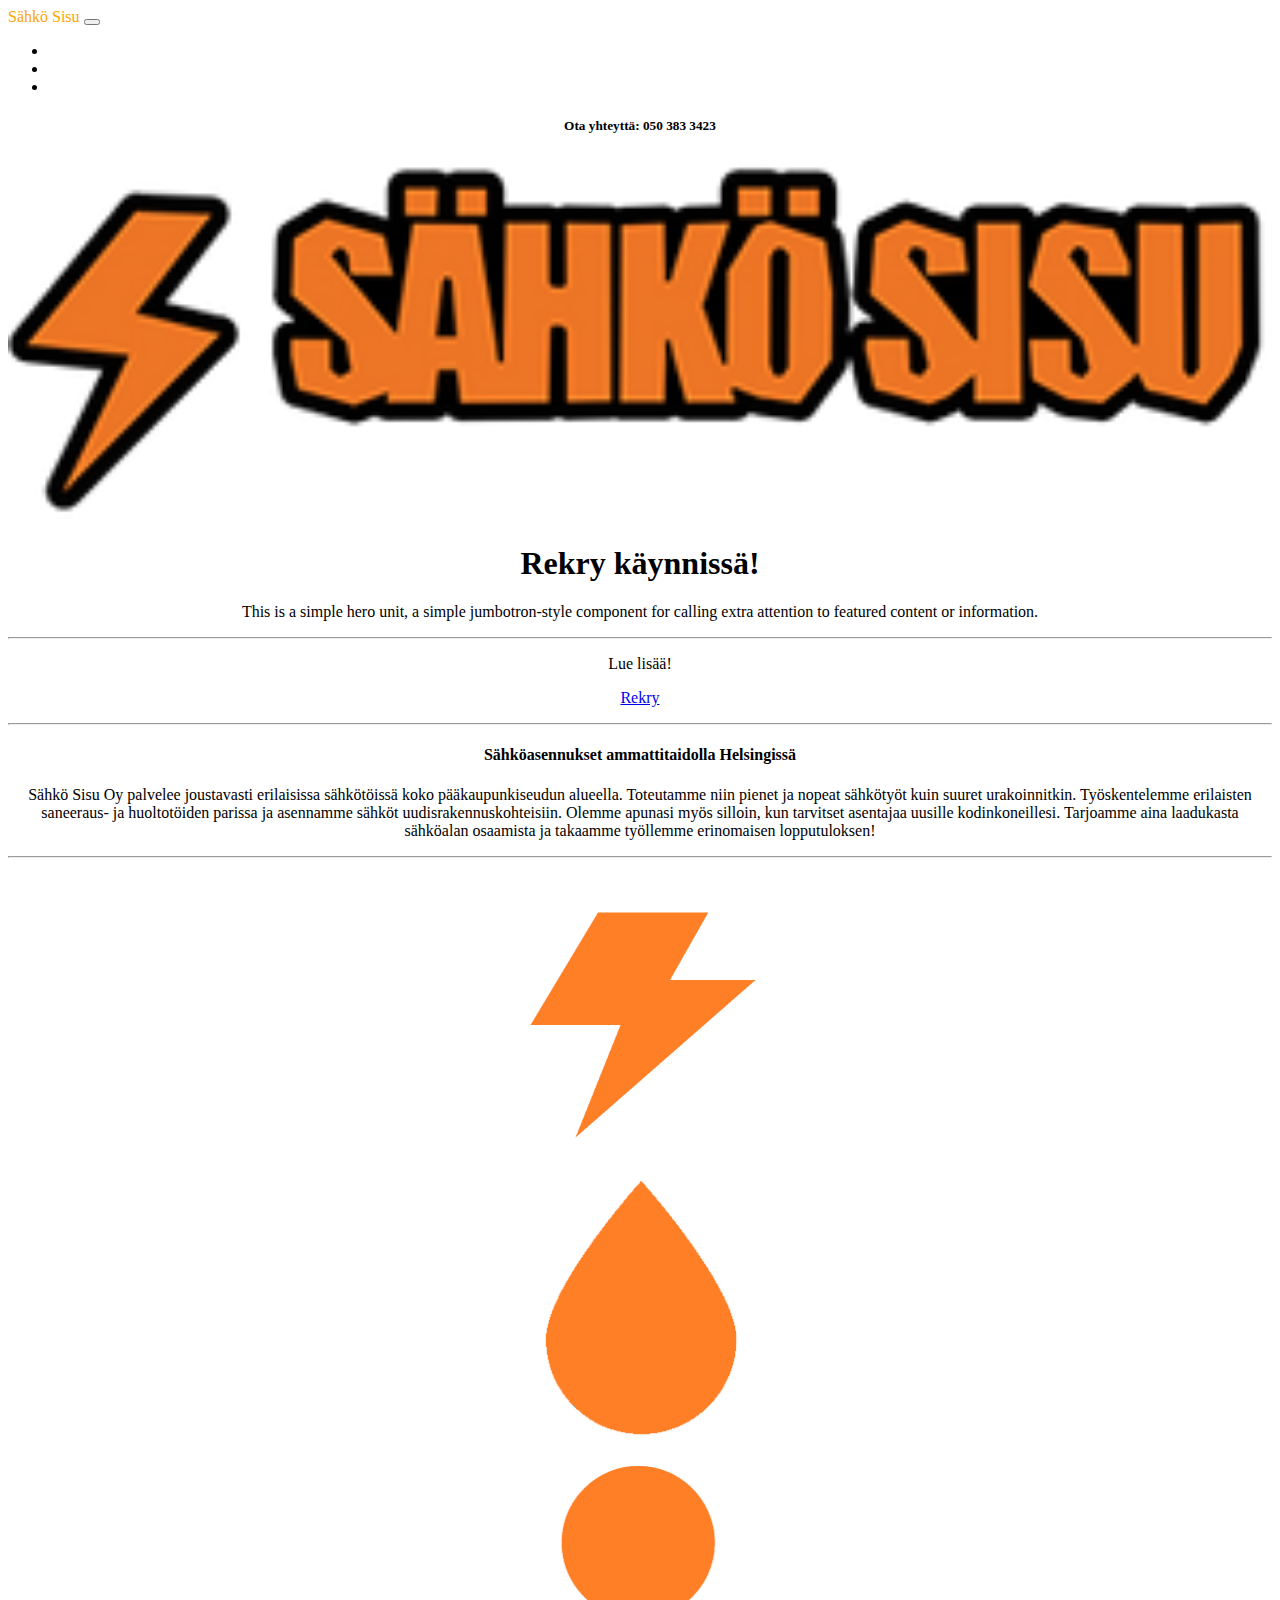
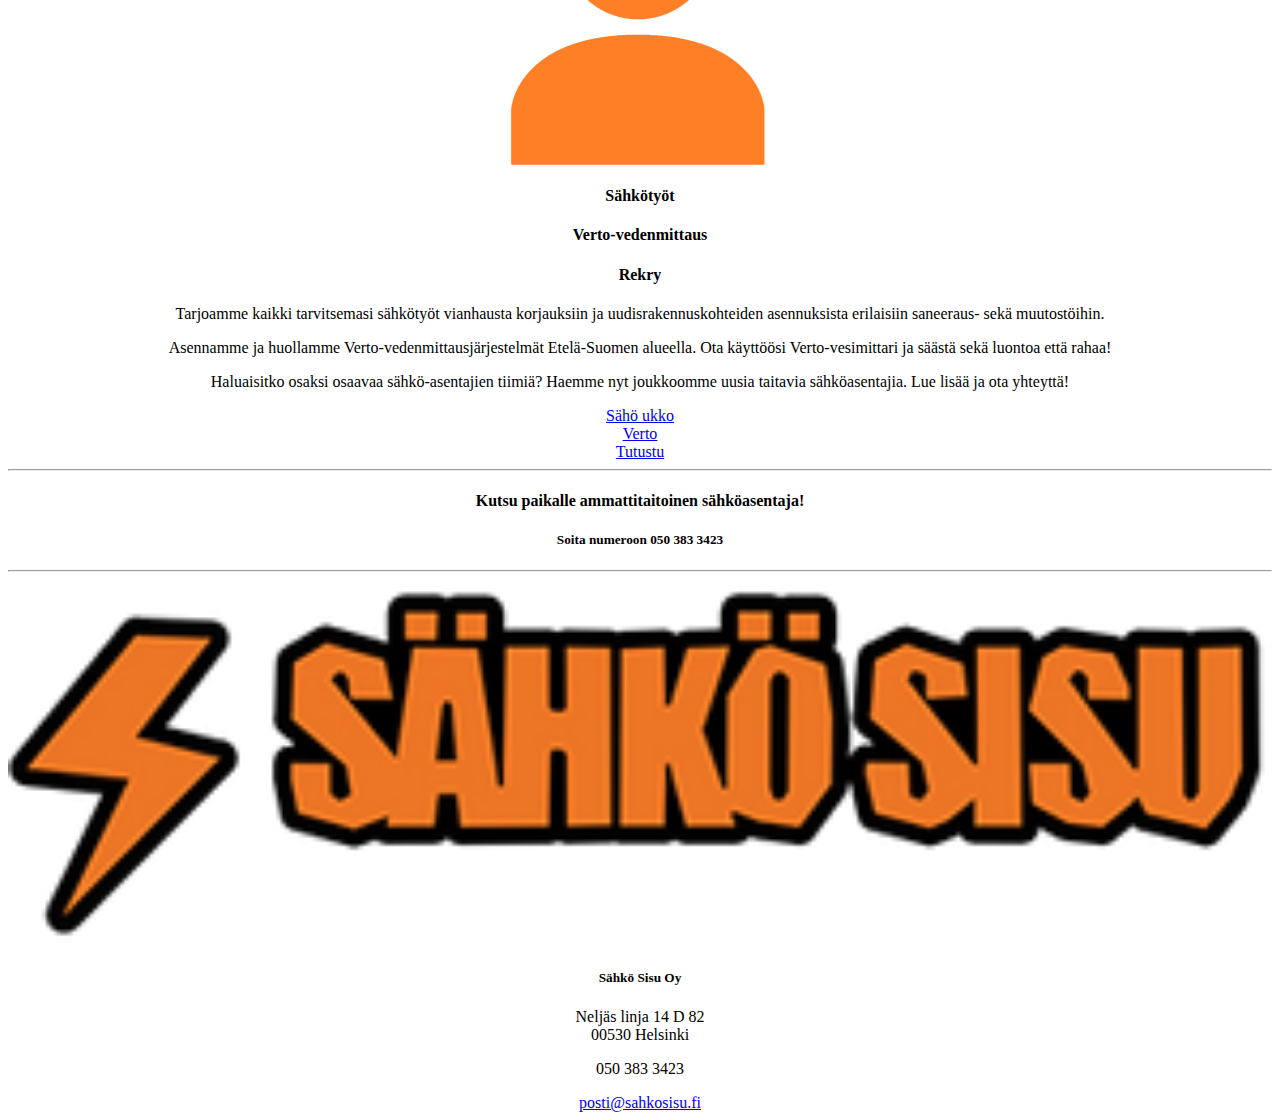
==== index.html @ 90e039bb "asd" ====
<!doctype html>
<html lang="fi">
	<head>
		<meta charset="utf-8">
		<meta name="viewport" content="width=device-width, initial-scale=1, shrink-to-fit=no">
		<link rel="stylesheet" href="https://cdn.jsdelivr.net/npm/bootstrap@4.5.3/dist/css/bootstrap.min.css" integrity="sha384-TX8t27EcRE3e/ihU7zmQxVncDAy5uIKz4rEkgIXeMed4M0jlfIDPvg6uqKI2xXr2" crossorigin="anonymous">
		<link rel="stylesheet" href="css/own.css">
		<title>Sähkö Sisu</title>
	</head>
	<body>
		<nav class="navbar navbar-expand-lg navbar-default bg-dark">
		  <a class="navbar-brand">Sähkö Sisu</a>
		  <button class="navbar-toggler" type="button" data-toggle="collapse" data-target="#navbarNav" aria-controls="navbarNav" aria-expanded="false" aria-label="Toggle navigation">
			<span class="navbar-toggler-icon"></span>
		  </button>
		  <div class="collapse navbar-collapse" id="navbarNav">
			<ul class="navbar-nav">
			  <li class="nav-item active">
				<a class="nav-link" href="file:///C:/Users/HooCee/Documents/GitHub/9B/index.html">Koti<span class="sr-only">(current)</span></a>
			  </li>
			  <li class="nav-item">
				<a class="nav-link" href="file:///C:/Users/HooCee/Documents/GitHub/9B/rekry.html">Rerky</a>
			  </li>
			  <li class="nav-item">
				<a class="nav-link" href="file:///C:/Users/HooCee/Documents/GitHub/9B/yhteystiedot.html">Yhteystiedot</a>
			  </li>
			</ul>
		  </div>
		</nav>
		<div class="container">
			<div class="row">
				<div class="col-sm-4"><h5>Ota yhteyttä: 050 383 3423</h5></div>
			</div>
			<div class="row">
				<div class="col-sm-4"> <img src="images/logo.png" class="responsive" alt="Logo"> </div>
				<div class="col-sm-2"></div>
				<div class="col-sm-2"></div>
				<div class="col-sm-2"></div>
				<div class="col-sm-2"></div>
			</div>
			<div class="row">
				<div class="jumbotron">
					<h1 class="display-4">Rekry käynnissä!</h1>
					<p class="lead">This is a simple hero unit, a simple jumbotron-style component for calling extra attention to featured content or information.</p>
					<hr class="my-4">
					<p>Lue lisää!</p>
					<p class="lead">
					<a class="btn btn-primary btn-lg" href="https://hoocee.github.io/rekry.html" role="button">Rekry</a>
					</p>
				</div>
			</div>
			
			<div class="row">
				<div class="col-sm"><hr></div>
			</div>
			
			<div class="row">
				<div class="col-sm-12"> <h4>Sähköasennukset ammattitaidolla Helsingissä</h4></div>
				<div class="col-sm-12"> <p>Sähkö Sisu Oy palvelee joustavasti erilaisissa sähkötöissä koko pääkaupunkiseudun alueella. Toteutamme niin pienet ja nopeat sähkötyöt kuin suuret 
				urakoinnitkin. Työskentelemme erilaisten saneeraus- ja huoltotöiden parissa ja asennamme sähköt uudisrakennuskohteisiin. Olemme apunasi myös silloin, kun tarvitset asentajaa uusille kodinkoneillesi. 
				Tarjoamme aina laadukasta sähköalan osaamista ja takaamme työllemme erinomaisen lopputuloksen!</p></div>
			</div>
			
			<div class="row">
				<div class="col-sm"><hr></div>
			</div>
			
			<div class="row">
				<div class="col-sm-4"><img class="img" src="images/sahko.png" alt="Sähkö"></div>
				<div class="col-sm-4"><img class="img" src="images/vesi.png" alt="Verto"></div>
				<div class="col-sm-4"><img class="img" src="images/rekry.png" alt="Rekry"></div>
			</div>
			
			<div class="row">
				<div class="col-sm-4"><h4>Sähkötyöt</h4></div>
				<div class="col-sm-4"><h4>Verto-vedenmittaus</h4></div>
				<div class="col-sm-4"><h4>Rekry</h4></div>
			</div>
			
			<div class="row">
				<div class="col-sm-4"><p>Tarjoamme kaikki tarvitsemasi sähkötyöt vianhausta korjauksiin ja uudisrakennuskohteiden asennuksista erilaisiin saneeraus- sekä muutostöihin.</p></div>
				<div class="col-sm-4"><p>Asennamme ja huollamme Verto-vedenmittausjärjestelmät Etelä-Suomen alueella. Ota käyttöösi Verto-vesimittari ja säästä sekä luontoa että rahaa!</p></div>
				<div class="col-sm-4"><p>Haluaisitko osaksi osaavaa sähkö-asentajien tiimiä? Haemme nyt joukkoomme uusia taitavia sähköasentajia. Lue lisää ja ota yhteyttä!</p></div>
			</div>
			
			<div class="row">
				<div class="col-sm-4"><a href="https://fi.wikipedia.org/wiki/S%C3%A4hk%C3%B6asentaja" class="btn btn-info" role="button">Sähö ukko</a></div>
				<div class="col-sm-4"><a href="https://www.verto.fi/" class="btn btn-info" role="button">Verto</a></div>
				<div class="col-sm-4"><a href="file:///C:/Users/HooCee/Documents/GitHub/sahkosisu/rekry.html" class="btn btn-info" role="button">Tutustu</a></div>
			</div>
			
			<div class="row">
				<div class="col-sm"><hr></div>
			</div>
			
			<div class="row">
				<div class="col-sm"><h4>Kutsu paikalle ammattitaitoinen sähköasentaja!</h4></div>
			</div>
			
			<div class="row">
				<div class="col-sm"><h5>Soita numeroon 050 383 3423</h5></div>
			</div>
			
			<div class="row">
				<div class="col-sm"><hr></div>
			</div>
			
			<div class="row">
				<div class="col-sm-4"> <img src="images/logo.png" class="responsive" alt="Logo"> </div>
				<div class="col-sm-2">
					<h5>Sähkö Sisu Oy</h5>
					<p>Neljäs linja 14 D 82 <br>
					00530 Helsinki</p>
				</div>
				<div class="col-sm-2">
					<p>050 383 3423</p>
					<a href="mailto:posti@sahkosisu.fi">posti@sahkosisu.fi</a>
				</div>
				<div class="col-sm-2"></div>
				<div class="col-sm-2"></div>
			</div>
			
		</div>

		
		<script src="https://code.jquery.com/jquery-3.5.1.slim.min.js" integrity="sha384-DfXdz2htPH0lsSSs5nCTpuj/zy4C+OGpamoFVy38MVBnE+IbbVYUew+OrCXaRkfj" crossorigin="anonymous"></script>
		<script src="https://cdn.jsdelivr.net/npm/bootstrap@4.5.3/dist/js/bootstrap.bundle.min.js" integrity="sha384-ho+j7jyWK8fNQe+A12Hb8AhRq26LrZ/JpcUGGOn+Y7RsweNrtN/tE3MoK7ZeZDyx" crossorigin="anonymous"></script>
	</body>
</html>
---- css/own.css ----
.row {
	text-align:center;
	max-width:100%;height:auto;
}
#banner {
	max-width:100%;height:auto;
}
.col-sm-2 {
	text-align: center;
	margin: auto;
}
.col-sm-12 {
	text-align:center
}
.img {
	max-width:100%;
	max-height:300px;
	display: block;
	margin-left: auto;
	margin-right: auto;
}
.col-sm-4 {
	text-align:center
}
.col-sm {
	text-align:center
}
.nav-link {
	color: white;
}
.responsive {
  width: 100%;
  height: auto;
}
.navbar-brand {
	color: orange;
}
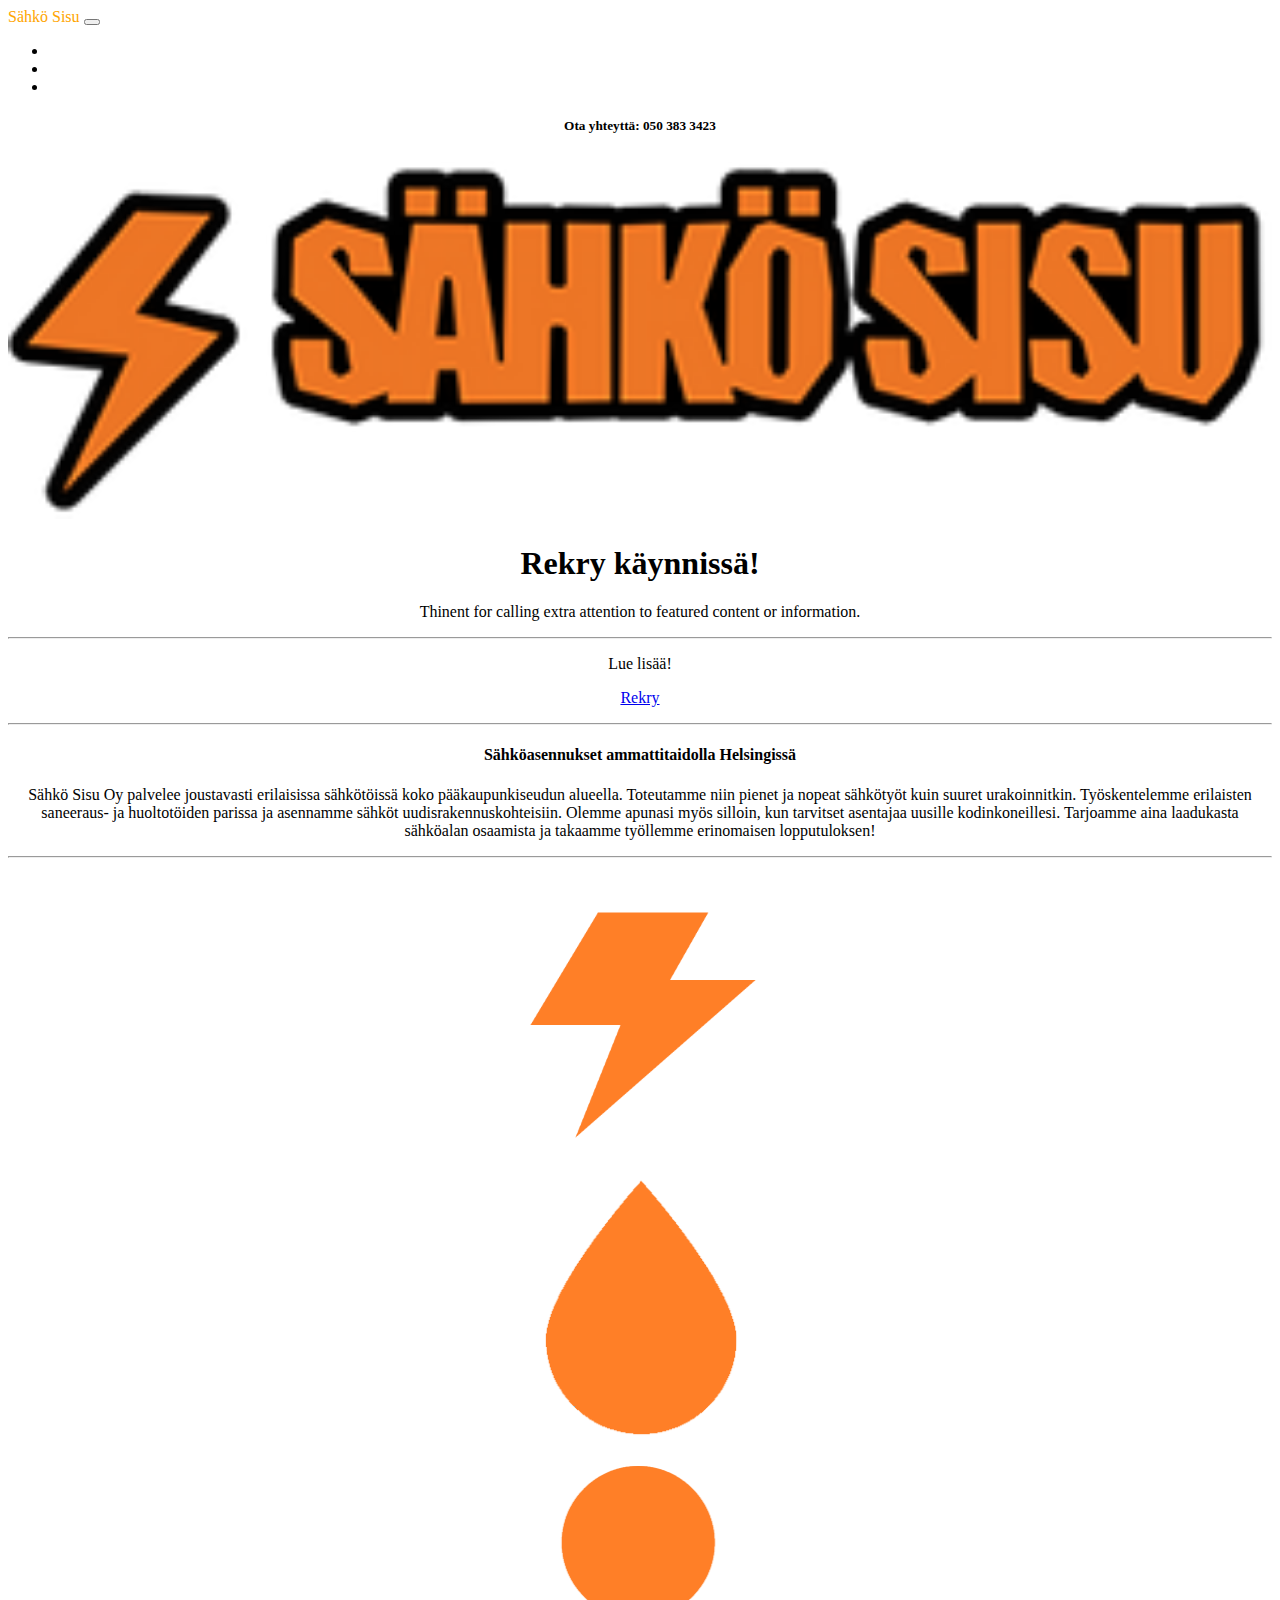
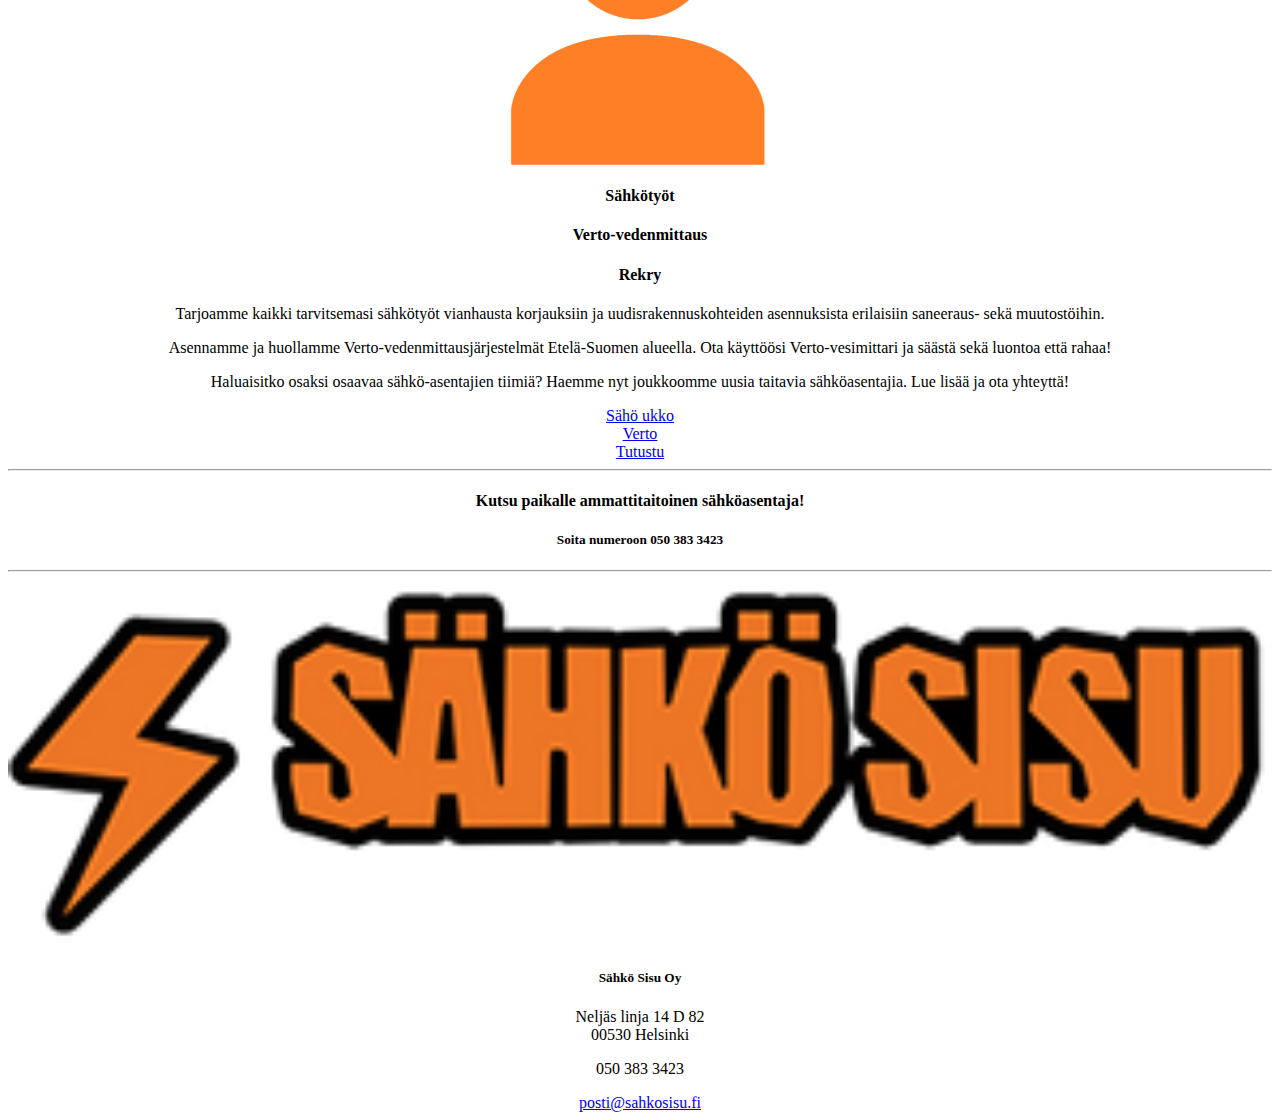
==== commit 42f64397: "Update index.html" ====
--- a/index.html
+++ b/index.html
@@ -16,13 +16,13 @@
 		  <div class="collapse navbar-collapse" id="navbarNav">
 			<ul class="navbar-nav">
 			  <li class="nav-item active">
-				<a class="nav-link" href="file:///C:/Users/HooCee/Documents/GitHub/9B/index.html">Koti<span class="sr-only">(current)</span></a>
+				<a class="nav-link" href="https://hoocee.github.io/">Koti<span class="sr-only">(current)</span></a>
 			  </li>
 			  <li class="nav-item">
-				<a class="nav-link" href="file:///C:/Users/HooCee/Documents/GitHub/9B/rekry.html">Rerky</a>
+				<a class="nav-link" href="https://hoocee.github.io/rekry.html">Rerky</a>
 			  </li>
 			  <li class="nav-item">
-				<a class="nav-link" href="file:///C:/Users/HooCee/Documents/GitHub/9B/yhteystiedot.html">Yhteystiedot</a>
+				<a class="nav-link" href="https://hoocee.github.io/yhteystiedot.html">Yhteystiedot</a>
 			  </li>
 			</ul>
 		  </div>
@@ -41,7 +41,7 @@
 			<div class="row">
 				<div class="jumbotron">
 					<h1 class="display-4">Rekry käynnissä!</h1>
-					<p class="lead">This is a simple hero unit, a simple jumbotron-style component for calling extra attention to featured content or information.</p>
+					<p class="lead">Thinent for calling extra attention to featured content or information.</p>
 					<hr class="my-4">
 					<p>Lue lisää!</p>
 					<p class="lead">
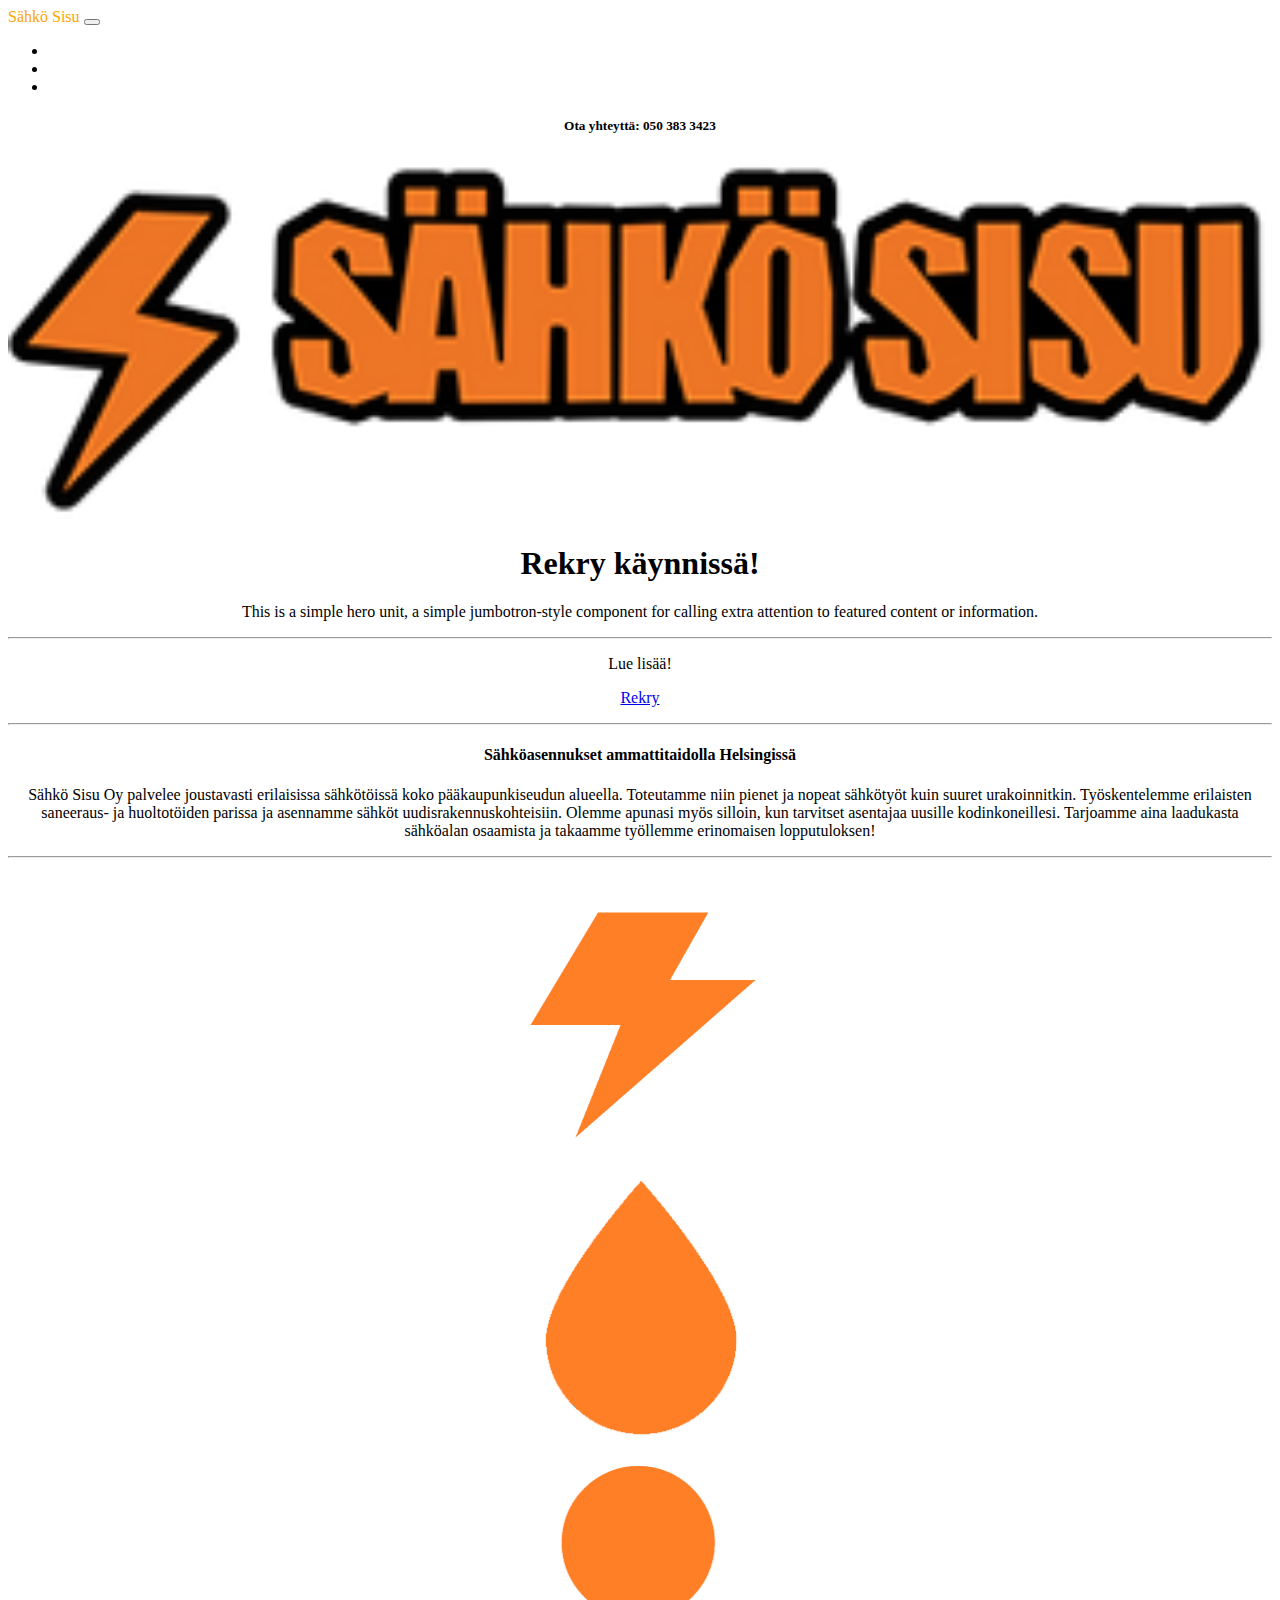
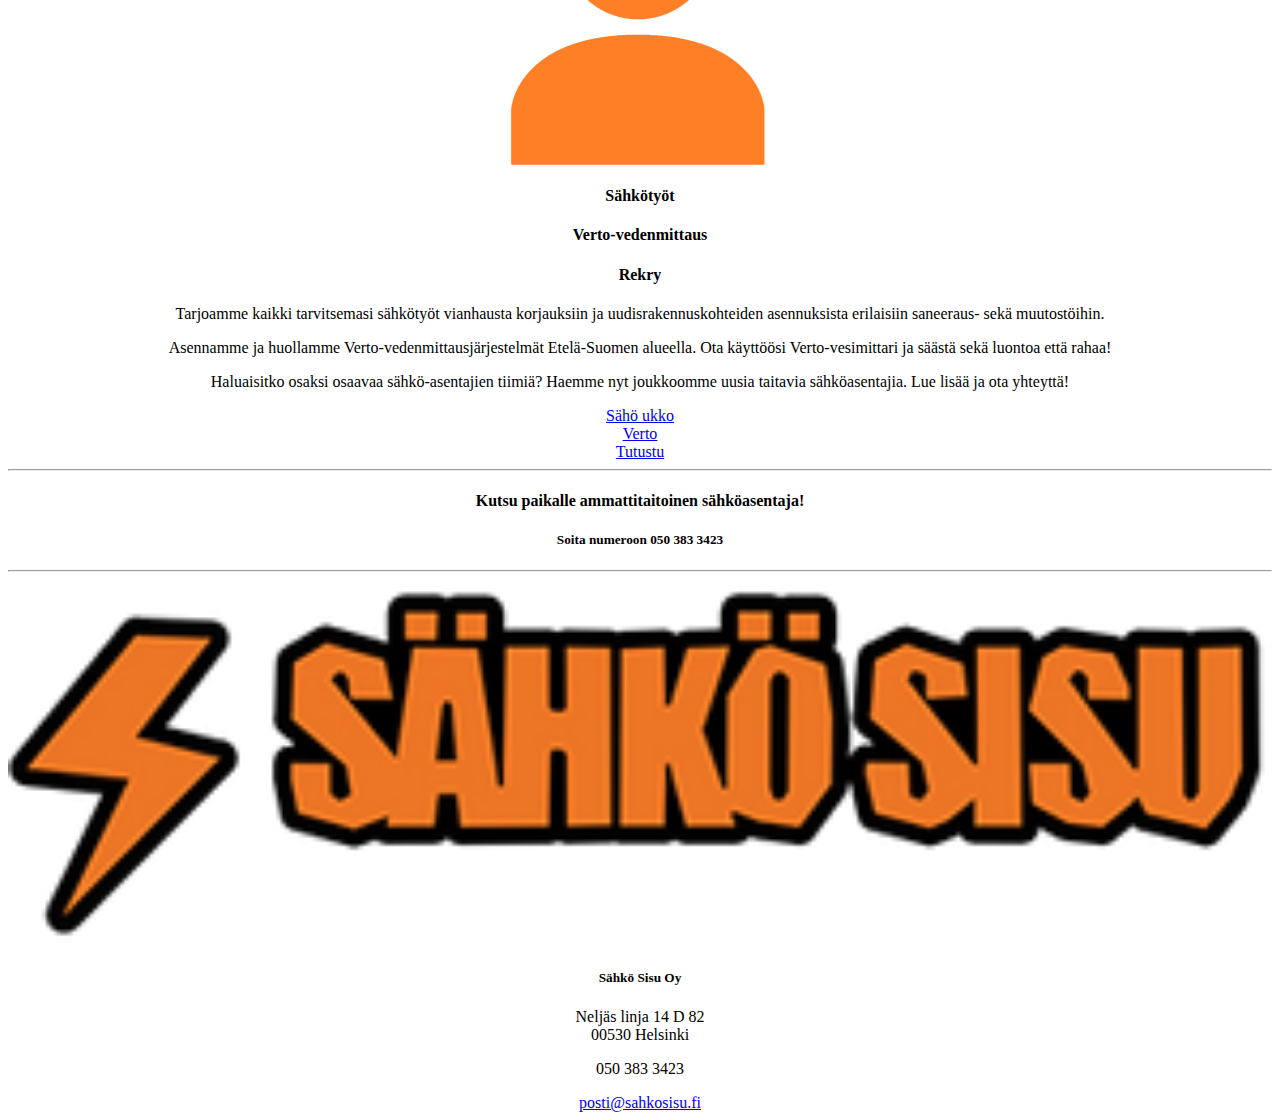
==== commit 6860ea77: "Update index.html" ====
--- a/index.html
+++ b/index.html
@@ -41,7 +41,7 @@
 			<div class="row">
 				<div class="jumbotron">
 					<h1 class="display-4">Rekry käynnissä!</h1>
-					<p class="lead">Thinent for calling extra attention to featured content or information.</p>
+					<p class="lead">This is a simple hero unit, a simple jumbotron-style component for calling extra attention to featured content or information.</p>
 					<hr class="my-4">
 					<p>Lue lisää!</p>
 					<p class="lead">
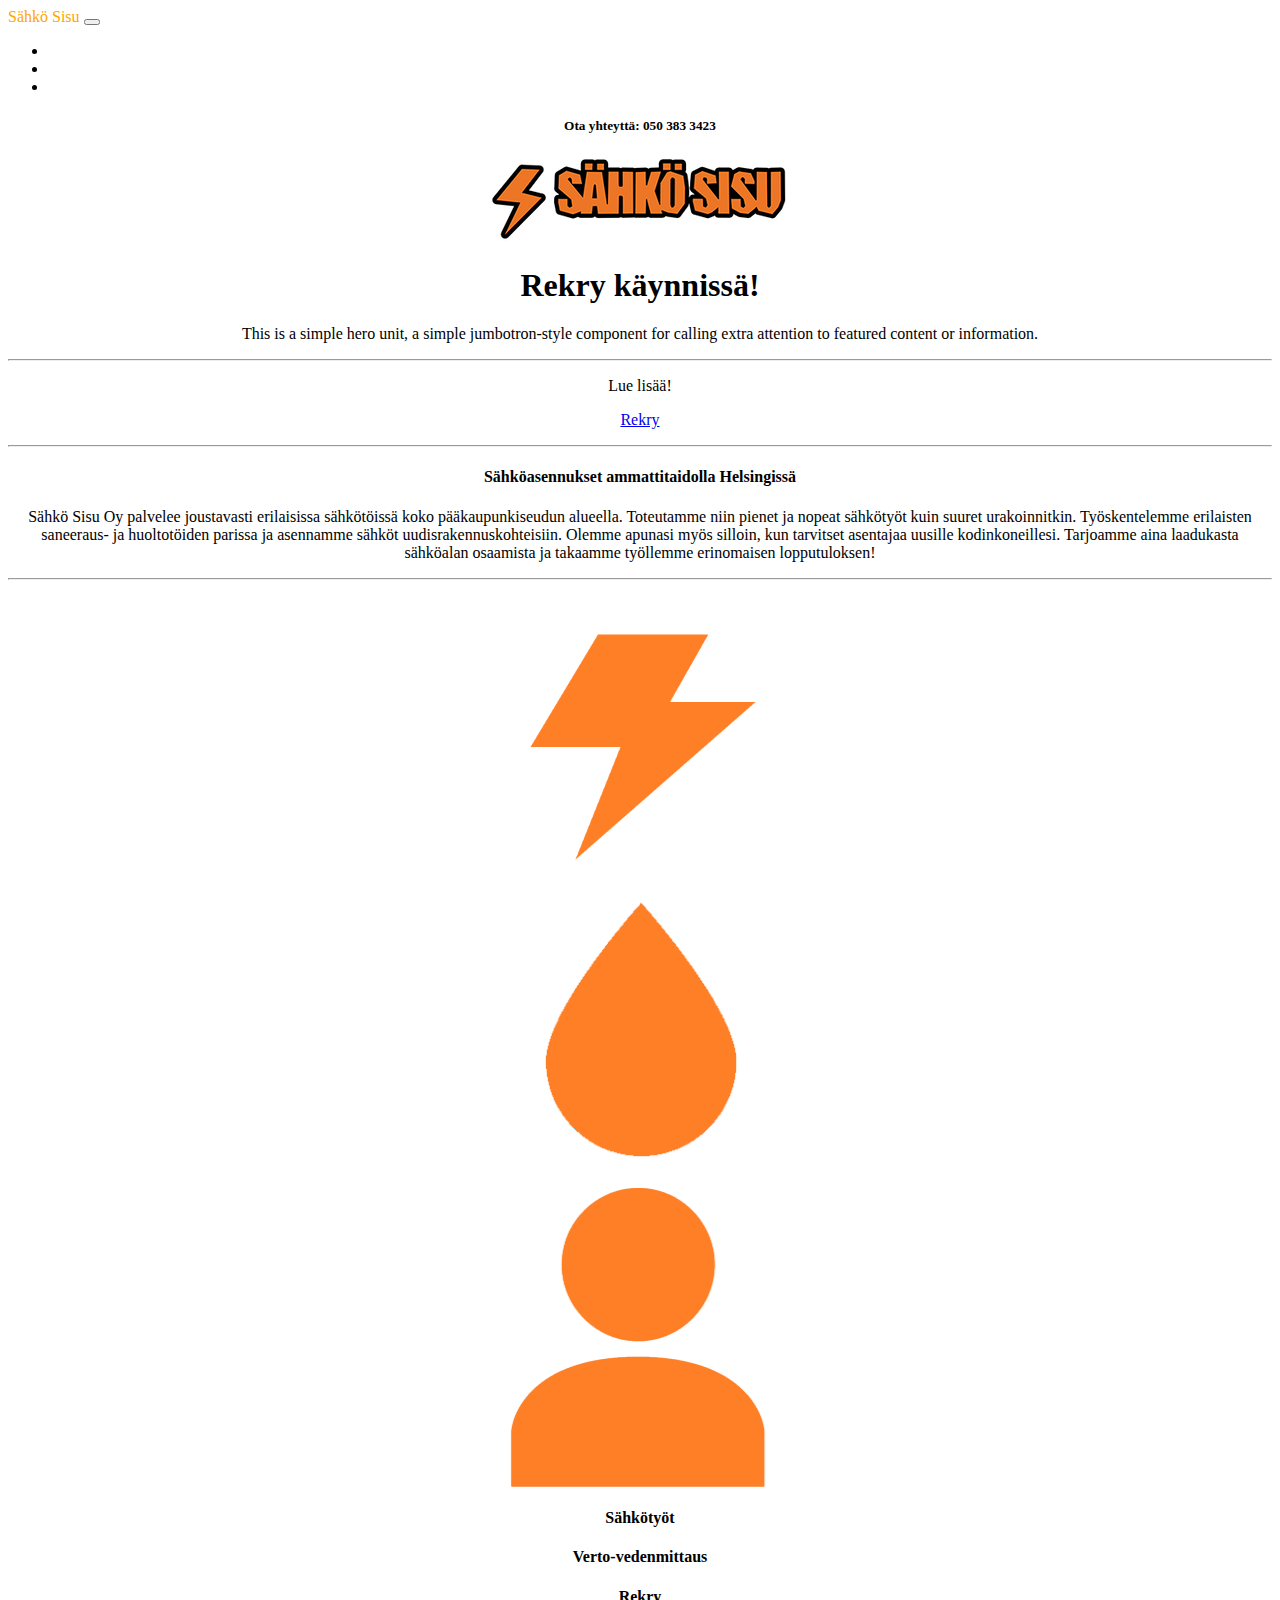
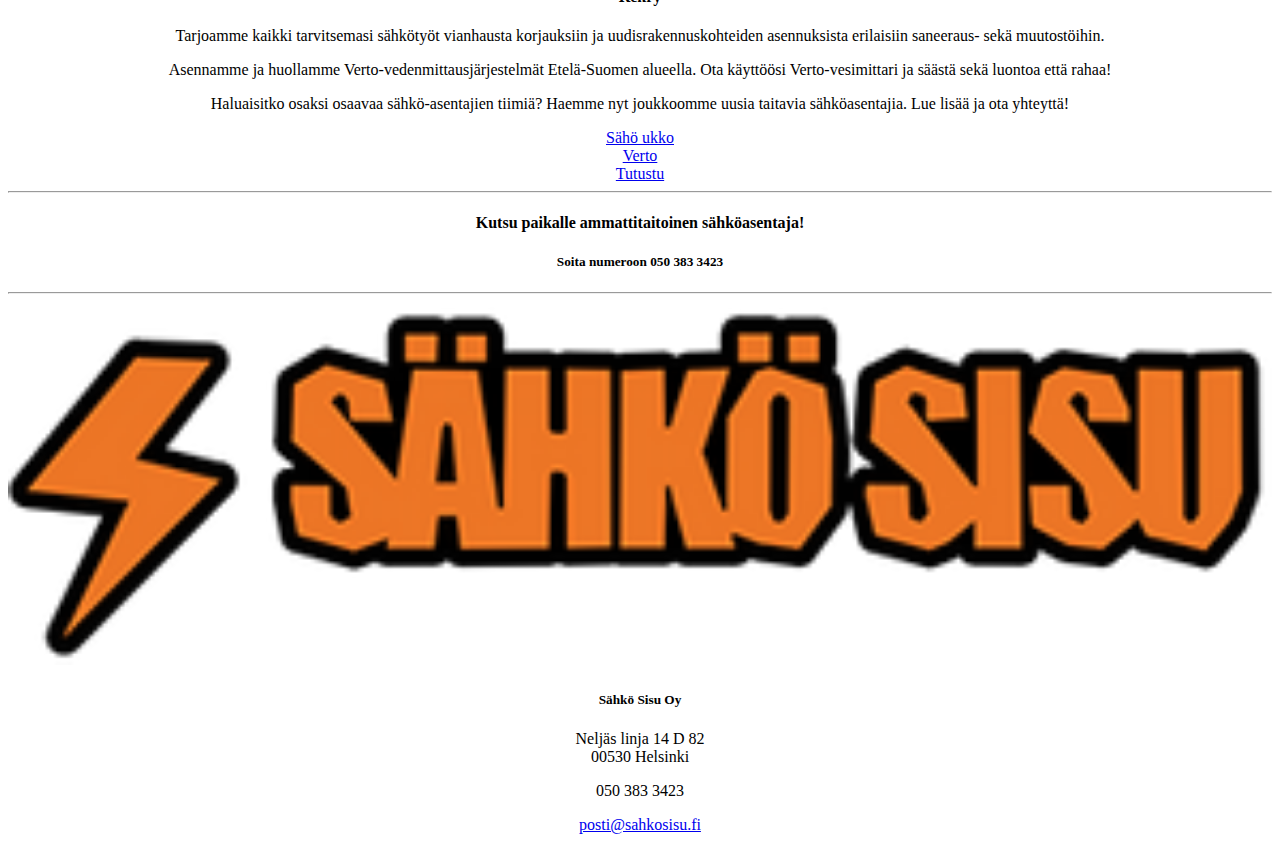
==== commit e8a74769: "Update index.html" ====
--- a/index.html
+++ b/index.html
@@ -32,7 +32,7 @@
 				<div class="col-sm-4"><h5>Ota yhteyttä: 050 383 3423</h5></div>
 			</div>
 			<div class="row">
-				<div class="col-sm-4"> <img src="images/logo.png" class="responsive" alt="Logo"> </div>
+				<div class="col-sm-4"> <img src="images/logo.png" class="rounded-circle" alt="Logo"> </div>
 				<div class="col-sm-2"></div>
 				<div class="col-sm-2"></div>
 				<div class="col-sm-2"></div>
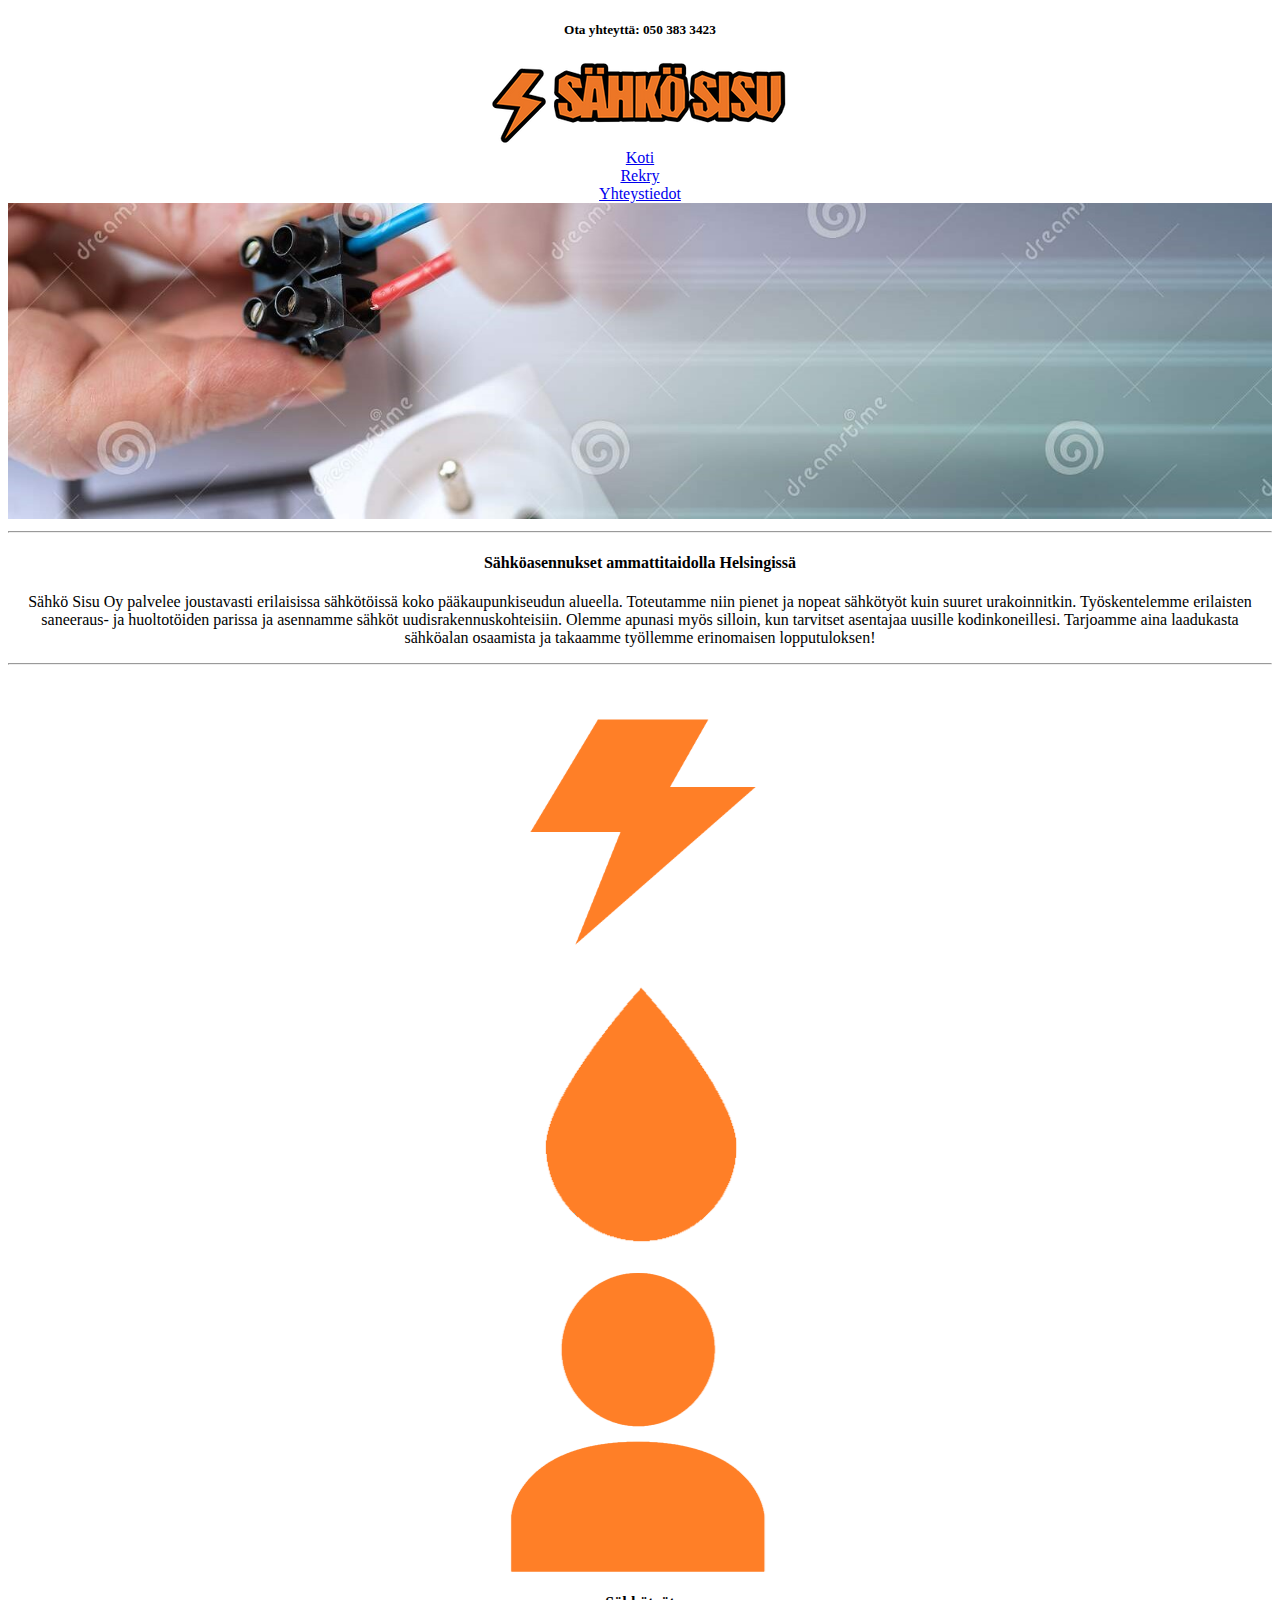
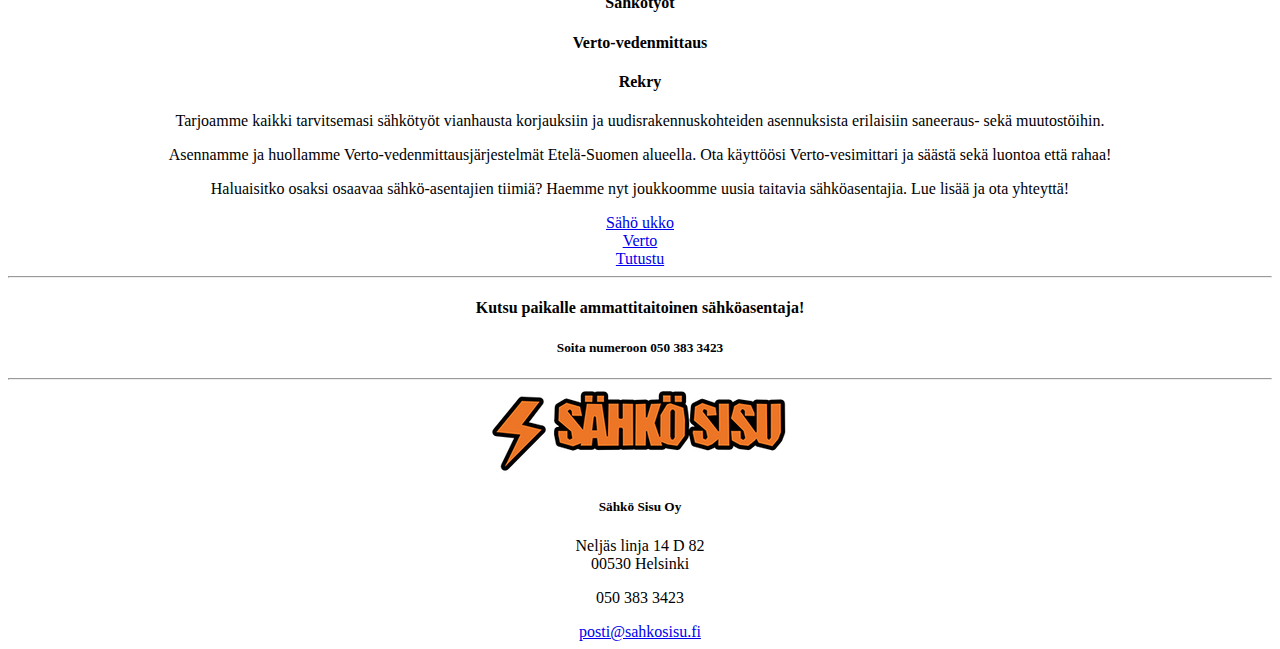
==== commit d8c751f5: "updated to original site" ====
--- a/index.html
+++ b/index.html
@@ -8,46 +8,19 @@
 		<title>Sähkö Sisu</title>
 	</head>
 	<body>
-		<nav class="navbar navbar-expand-lg navbar-default bg-dark">
-		  <a class="navbar-brand">Sähkö Sisu</a>
-		  <button class="navbar-toggler" type="button" data-toggle="collapse" data-target="#navbarNav" aria-controls="navbarNav" aria-expanded="false" aria-label="Toggle navigation">
-			<span class="navbar-toggler-icon"></span>
-		  </button>
-		  <div class="collapse navbar-collapse" id="navbarNav">
-			<ul class="navbar-nav">
-			  <li class="nav-item active">
-				<a class="nav-link" href="https://hoocee.github.io/">Koti<span class="sr-only">(current)</span></a>
-			  </li>
-			  <li class="nav-item">
-				<a class="nav-link" href="https://hoocee.github.io/rekry.html">Rerky</a>
-			  </li>
-			  <li class="nav-item">
-				<a class="nav-link" href="https://hoocee.github.io/yhteystiedot.html">Yhteystiedot</a>
-			  </li>
-			</ul>
-		  </div>
-		</nav>
 		<div class="container">
 			<div class="row">
 				<div class="col-sm-4"><h5>Ota yhteyttä: 050 383 3423</h5></div>
 			</div>
 			<div class="row">
-				<div class="col-sm-4"> <img src="images/logo.png" class="rounded-circle" alt="Logo"> </div>
+				<div class="col-sm-4"> <img src="images/logo.png" alt="Logo"> </div>
 				<div class="col-sm-2"></div>
-				<div class="col-sm-2"></div>
-				<div class="col-sm-2"></div>
-				<div class="col-sm-2"></div>
+				<div class="col-sm-2"><a href="https://hoocee.github.io/">Koti</a></div>
+				<div class="col-sm-2"><a href="https://hoocee.github.io/rekry.html">Rekry</a></div>
+				<div class="col-sm-2"><a href="https://hoocee.github.io/yhteystiedot.html">Yhteystiedot</a></div>
 			</div>
 			<div class="row">
-				<div class="jumbotron">
-					<h1 class="display-4">Rekry käynnissä!</h1>
-					<p class="lead">This is a simple hero unit, a simple jumbotron-style component for calling extra attention to featured content or information.</p>
-					<hr class="my-4">
-					<p>Lue lisää!</p>
-					<p class="lead">
-					<a class="btn btn-primary btn-lg" href="https://hoocee.github.io/rekry.html" role="button">Rekry</a>
-					</p>
-				</div>
+				<div class="col-sm"> <img id="banner" src="images/banner.jpg" alt="Banneri"> </div>
 			</div>
 			
 			<div class="row">
@@ -106,7 +79,7 @@
 			</div>
 			
 			<div class="row">
-				<div class="col-sm-4"> <img src="images/logo.png" class="responsive" alt="Logo"> </div>
+				<div class="col-sm-4"> <img src="images/logo.png" alt="Logo"> </div>
 				<div class="col-sm-2">
 					<h5>Sähkö Sisu Oy</h5>
 					<p>Neljäs linja 14 D 82 <br>
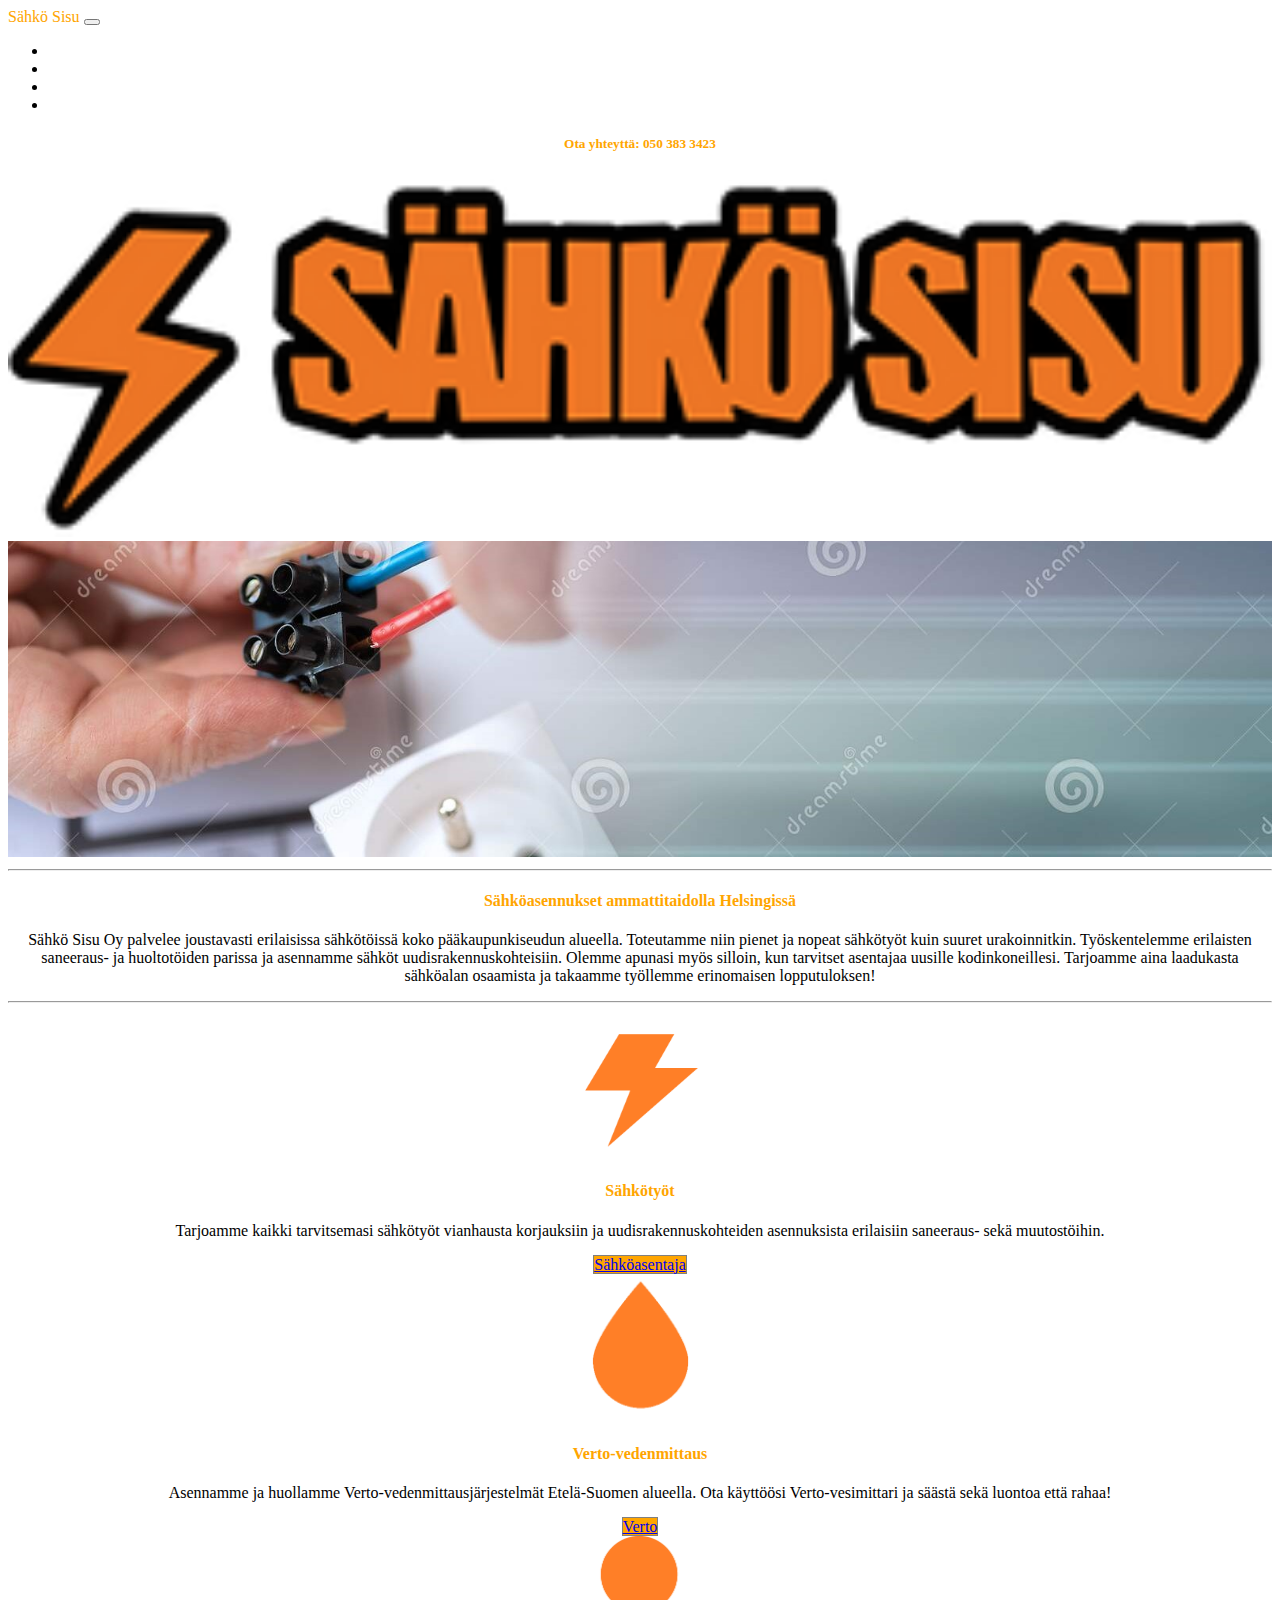
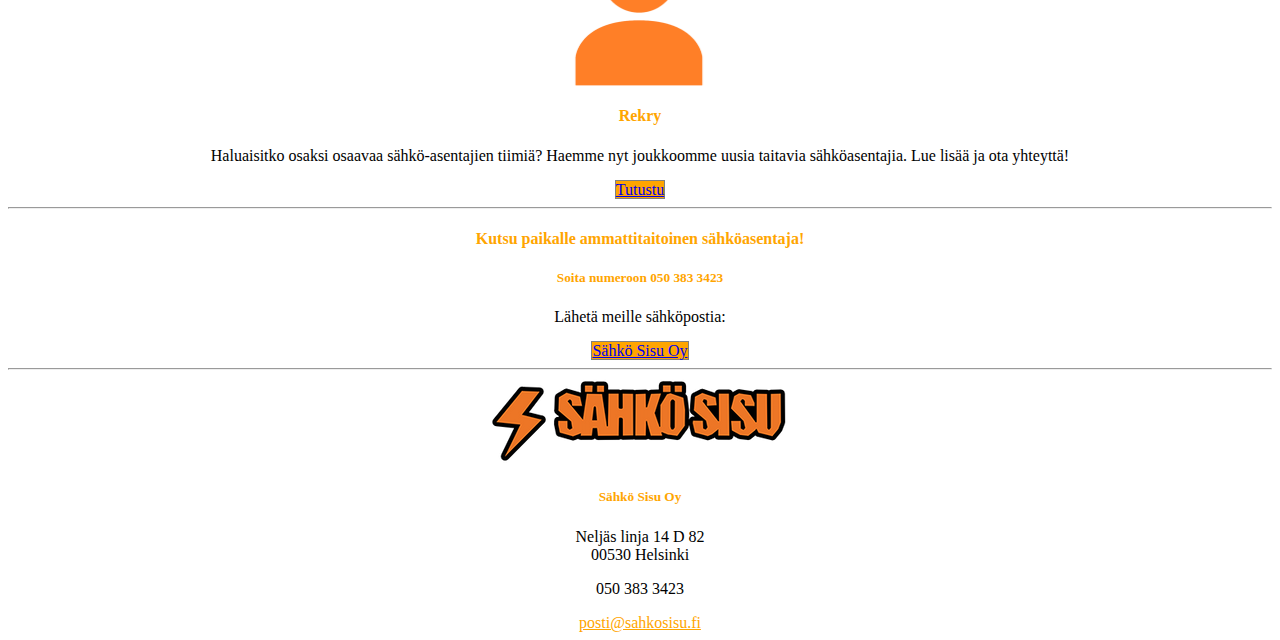
==== commit 45d2bc5e: "Almost final" ====
--- a/index.html
+++ b/index.html
@@ -8,16 +8,38 @@
 		<title>Sähkö Sisu</title>
 	</head>
 	<body>
+		<nav class="navbar navbar-expand-sm navbar-dark bg-dark">
+		  <a class="navbar-brand">Sähkö Sisu</a>
+		  <button class="navbar-toggler" type="button" data-toggle="collapse" data-target="#navbarNav" aria-controls="navbarNav" aria-expanded="false" aria-label="Toggle navigation">
+			<span class="navbar-toggler-icon"></span>
+		  </button>
+		  <div class="collapse navbar-collapse" id="navbarNav">
+			<ul class="navbar-nav">
+			  <li class="nav-item active">
+				<a class="nav-link" href="index.html">Koti <span class="sr-only">(current)</span></a>
+			  </li>
+			   <li class="nav-item">
+				<a class="nav-link" href="sahko.html">Sähkötyöt</a>
+			  </li>
+			  <li class="nav-item">
+				<a class="nav-link" href="rekry.html">Rekry</a>
+			  </li>
+			  <li class="nav-item">
+				<a class="nav-link" href="yhteystiedot.html">Yhteystiedot</a>
+			  </li>
+			</ul>
+		  </div>
+		</nav>
 		<div class="container">
 			<div class="row">
 				<div class="col-sm-4"><h5>Ota yhteyttä: 050 383 3423</h5></div>
 			</div>
 			<div class="row">
-				<div class="col-sm-4"> <img src="images/logo.png" alt="Logo"> </div>
+				<div class="col-sm-4"> <img src="images/logo.png" class="responsive" alt="Logo"> </div>
 				<div class="col-sm-2"></div>
-				<div class="col-sm-2"><a href="https://hoocee.github.io/">Koti</a></div>
-				<div class="col-sm-2"><a href="https://hoocee.github.io/rekry.html">Rekry</a></div>
-				<div class="col-sm-2"><a href="https://hoocee.github.io/yhteystiedot.html">Yhteystiedot</a></div>
+				<div class="col-sm-2"></div>
+				<div class="col-sm-2"></div>
+				<div class="col-sm-2"></div>
 			</div>
 			<div class="row">
 				<div class="col-sm"> <img id="banner" src="images/banner.jpg" alt="Banneri"> </div>
@@ -39,28 +61,24 @@
 			</div>
 			
 			<div class="row">
-				<div class="col-sm-4"><img class="img" src="images/sahko.png" alt="Sähkö"></div>
-				<div class="col-sm-4"><img class="img" src="images/vesi.png" alt="Verto"></div>
-				<div class="col-sm-4"><img class="img" src="images/rekry.png" alt="Rekry"></div>
+				<div class="col-sm-4"><img class="img" src="images/sahko.png" alt="Sähkö">
+					<h4>Sähkötyöt</h4>
+					<p>Tarjoamme kaikki tarvitsemasi sähkötyöt vianhausta korjauksiin ja uudisrakennuskohteiden asennuksista erilaisiin saneeraus- sekä muutostöihin.</p>
+					<a href="https://fi.wikipedia.org/wiki/S%C3%A4hk%C3%B6asentaja" class="btn btn-info" role="button">Sähköasentaja</a>
+				</div>
+				<div class="col-sm-4"><img class="img" src="images/vesi.png" alt="Verto">
+					<h4>Verto-vedenmittaus</h4>
+					<p>Asennamme ja huollamme Verto-vedenmittausjärjestelmät Etelä-Suomen alueella. Ota käyttöösi Verto-vesimittari ja säästä sekä luontoa että rahaa!</p>
+					<a href="https://www.verto.fi/" class="btn btn-info" role="button">Verto</a>
+				</div>
+				<div class="col-sm-4"><img class="img" src="images/rekry.png" alt="Rekry">
+					<h4>Rekry</h4>
+					<p>Haluaisitko osaksi osaavaa sähkö-asentajien tiimiä? Haemme nyt joukkoomme uusia taitavia sähköasentajia. Lue lisää ja ota yhteyttä!</p>
+					<a href="rekry.html" class="btn btn-info" id="tutustu" role="button">Tutustu</a>
+				</div>
 			</div>
 			
-			<div class="row">
-				<div class="col-sm-4"><h4>Sähkötyöt</h4></div>
-				<div class="col-sm-4"><h4>Verto-vedenmittaus</h4></div>
-				<div class="col-sm-4"><h4>Rekry</h4></div>
-			</div>
 			
-			<div class="row">
-				<div class="col-sm-4"><p>Tarjoamme kaikki tarvitsemasi sähkötyöt vianhausta korjauksiin ja uudisrakennuskohteiden asennuksista erilaisiin saneeraus- sekä muutostöihin.</p></div>
-				<div class="col-sm-4"><p>Asennamme ja huollamme Verto-vedenmittausjärjestelmät Etelä-Suomen alueella. Ota käyttöösi Verto-vesimittari ja säästä sekä luontoa että rahaa!</p></div>
-				<div class="col-sm-4"><p>Haluaisitko osaksi osaavaa sähkö-asentajien tiimiä? Haemme nyt joukkoomme uusia taitavia sähköasentajia. Lue lisää ja ota yhteyttä!</p></div>
-			</div>
-			
-			<div class="row">
-				<div class="col-sm-4"><a href="https://fi.wikipedia.org/wiki/S%C3%A4hk%C3%B6asentaja" class="btn btn-info" role="button">Sähö ukko</a></div>
-				<div class="col-sm-4"><a href="https://www.verto.fi/" class="btn btn-info" role="button">Verto</a></div>
-				<div class="col-sm-4"><a href="file:///C:/Users/HooCee/Documents/GitHub/sahkosisu/rekry.html" class="btn btn-info" role="button">Tutustu</a></div>
-			</div>
 			
 			<div class="row">
 				<div class="col-sm"><hr></div>
@@ -75,9 +93,18 @@
 			</div>
 			
 			<div class="row">
+				<div class="col-sm-4"></div>
+				<div class="col-sm-4">
+				<p>Lähetä meille sähköpostia:</p>
+				<a href="mailto:posti@sahkosisu.fi" class="btn btn-info" role="button">Sähkö Sisu Oy</a></div>
+				<div class="col-sm-4"></div>
+			</div>
+			
+			<div class="row">
 				<div class="col-sm"><hr></div>
 			</div>
-			
+		</div>
+		<div class="container">	
 			<div class="row">
 				<div class="col-sm-4"> <img src="images/logo.png" alt="Logo"> </div>
 				<div class="col-sm-2">
@@ -87,7 +114,7 @@
 				</div>
 				<div class="col-sm-2">
 					<p>050 383 3423</p>
-					<a href="mailto:posti@sahkosisu.fi">posti@sahkosisu.fi</a>
+					<a class="email" href="mailto:posti@sahkosisu.fi">posti@sahkosisu.fi</a>
 				</div>
 				<div class="col-sm-2"></div>
 				<div class="col-sm-2"></div>
--- a/css/own.css
+++ b/css/own.css
@@ -1,6 +1,6 @@
 .row {
-	text-align:center;
-	max-width:100%;height:auto;
+	text-align: center;
+	max-width: 100%;height:auto;
 }
 #banner {
 	max-width:100%;height:auto;
@@ -14,7 +14,15 @@
 }
 .img {
 	max-width:100%;
-	max-height:300px;
+	height:150px;
+	display: block;
+	margin-left: auto;
+	margin-right: auto;
+}
+
+.smallimg {
+	max-width:100%;
+	height:50px;
 	display: block;
 	margin-left: auto;
 	margin-right: auto;
@@ -25,8 +33,13 @@
 .col-sm {
 	text-align:center
 }
+
 .nav-link {
 	color: white;
+}
+.nav-link:hover {
+	color: orange;
+	transition: all 0,3s;
 }
 .responsive {
   width: 100%;
@@ -34,4 +47,45 @@
 }
 .navbar-brand {
 	color: orange;
+}
+
+.navbar-brand:hover {
+	color: orange;
+}
+
+.email {
+	color: orange;
+}
+
+.email:hover {
+	color: black;
+	transition: all 0,3s;
+}
+
+.btn {
+	margin: 10px;
+	background-color: orange;
+	border: 1px solid grey;
+}
+
+.btn:hover {
+	color: black;
+	background-color: darkorange;
+	transition: all 1s;
+	
+}
+.navbar-toggler-icon {
+	color: -internal-white-black;
+}
+
+#tutustu {
+	margin-top: 34px;
+}
+
+h1, h2, h3, h4, h5, h5 {
+	color: orange;
+}
+
+#list {
+	text-align: left;
 }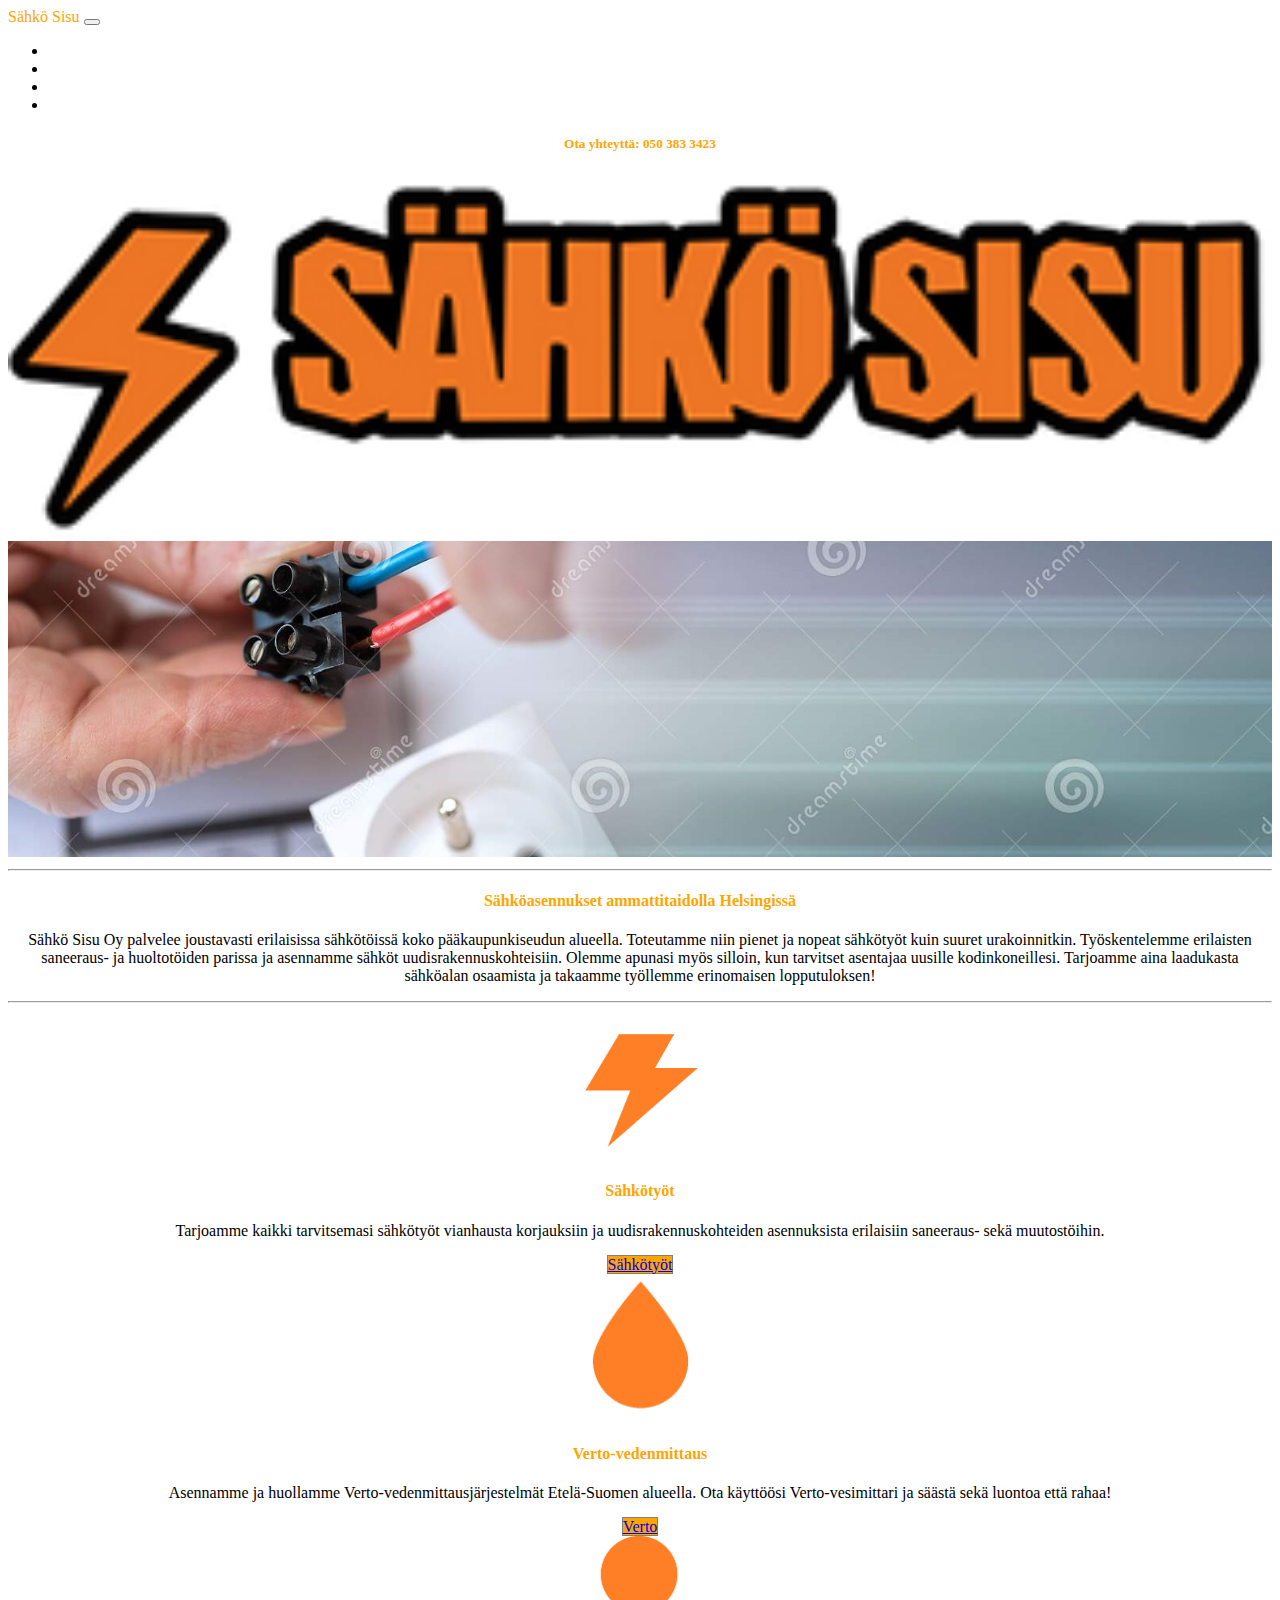
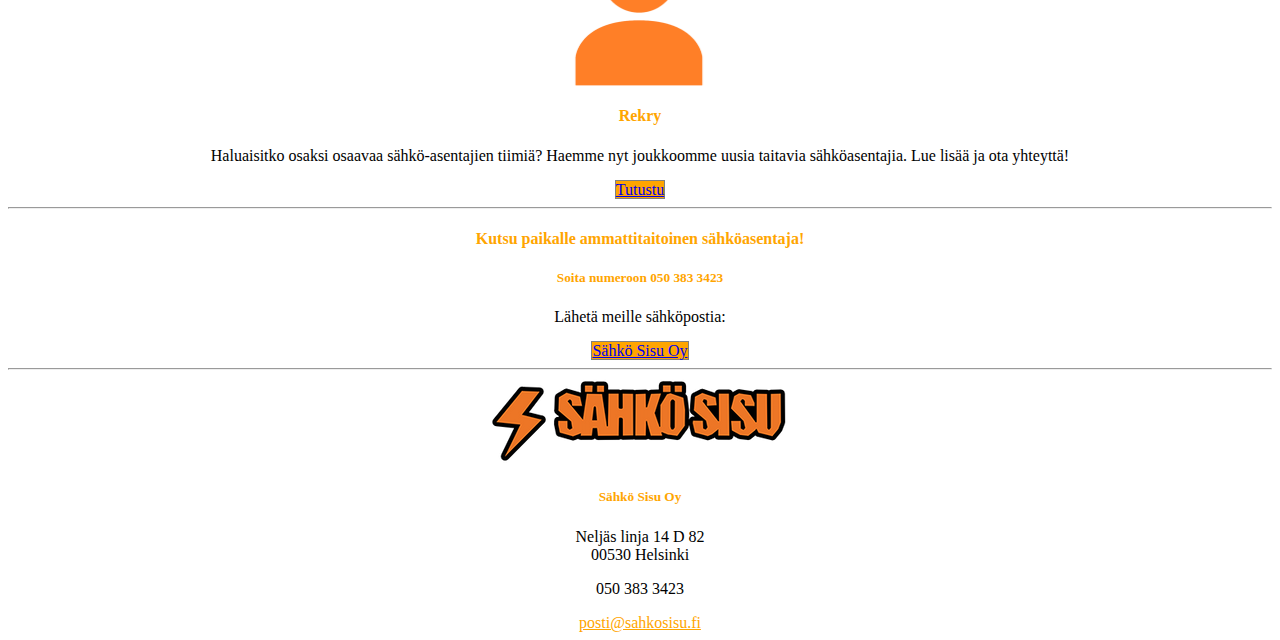
==== commit e53eb1dd: "Final" ====
--- a/index.html
+++ b/index.html
@@ -64,7 +64,7 @@
 				<div class="col-sm-4"><img class="img" src="images/sahko.png" alt="Sähkö">
 					<h4>Sähkötyöt</h4>
 					<p>Tarjoamme kaikki tarvitsemasi sähkötyöt vianhausta korjauksiin ja uudisrakennuskohteiden asennuksista erilaisiin saneeraus- sekä muutostöihin.</p>
-					<a href="https://fi.wikipedia.org/wiki/S%C3%A4hk%C3%B6asentaja" class="btn btn-info" role="button">Sähköasentaja</a>
+					<a href="sahko.html" class="btn btn-info" role="button">Sähkötyöt</a>
 				</div>
 				<div class="col-sm-4"><img class="img" src="images/vesi.png" alt="Verto">
 					<h4>Verto-vedenmittaus</h4>
--- a/css/own.css
+++ b/css/own.css
@@ -37,10 +37,7 @@
 .nav-link {
 	color: white;
 }
-.nav-link:hover {
-	color: orange;
-	transition: all 0,3s;
-}
+
 .responsive {
   width: 100%;
   height: auto;
@@ -59,7 +56,6 @@
 
 .email:hover {
 	color: black;
-	transition: all 0,3s;
 }
 
 .btn {
